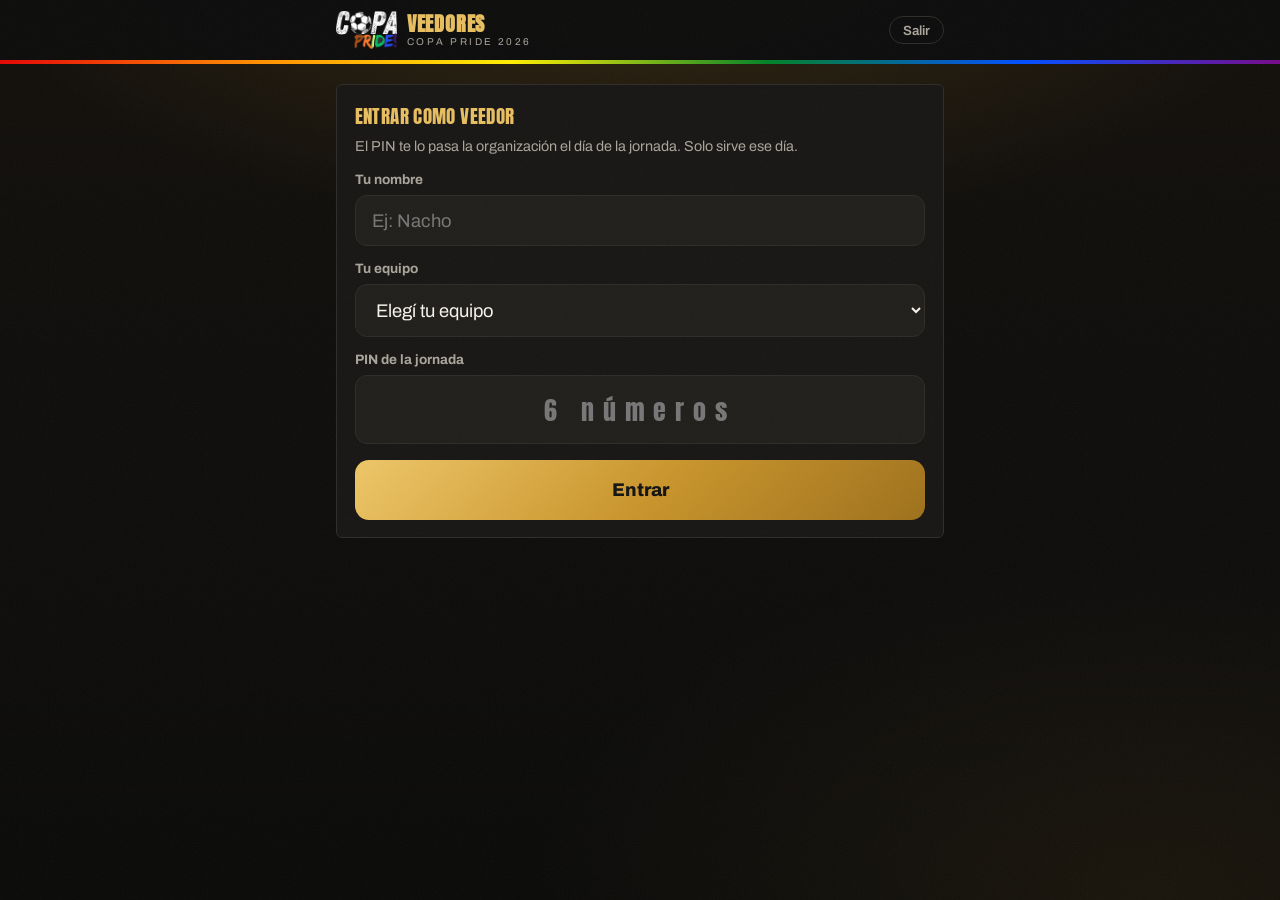
==== veedor.html @ 3f90dde9 "Sitio Copa Pride 2026: versión inicial Co-Authored-By: Claude Sonnet 5.5 <noreply@anthropic.com> Cla" ====
<!doctype html>
<html lang="es">
<head>
  <meta charset="utf-8">
  <meta name="viewport" content="width=device-width, initial-scale=1, viewport-fit=cover">
  <meta name="theme-color" content="#0a0a0a">
  <meta name="robots" content="noindex, nofollow">
  <title>Veedores · Copa Pride</title>
  <link rel="preconnect" href="https://fonts.googleapis.com">
  <link rel="preconnect" href="https://fonts.gstatic.com" crossorigin>
  <link href="https://fonts.googleapis.com/css2?family=Anton&family=Archivo:wght@400;500;600;700&family=Permanent+Marker&display=swap" rel="stylesheet">
  <link rel="icon" type="image/png" href="img/logo.png">
  <link rel="stylesheet" href="base.css">
  <link rel="stylesheet" href="veedor.css">
</head>
<body class="vee">
  <!-- Si ves este cartel, es porque faltan archivos. Se oculta solo cuando todo carga bien. -->
  <div id="falta" style="background:#fff3cd;color:#3b2f00;padding:16px;font:16px/1.4 Arial,sans-serif;border-bottom:3px solid #c8932a">
    <b>Faltan archivos de la página.</b> Tienen que estar juntos en la misma carpeta:
    <code>veedor.html</code>, <code>veedor.css</code>, <code>veedor.js</code>, <code>style.css</code>, <code>app.js</code> y <code>data.js</code>.
  </div>

  <header class="vtop">
    <div class="vtop-in">
      <div class="vlogo-w"><img src="img/logo.png" alt="Copa Pride"><div class="vlogo"><b>Veedores</b><span id="vSub"></span></div></div>
      <div class="vquien" id="vQuien" hidden>
        <span id="vNombre"></span>
        <button type="button" class="vsalir" data-act="salir">Salir</button>
      </div>
    </div>
    <div class="franja"></div>
  </header>

  <main id="v-app" class="vwrap"></main>

  <script src="data.js"></script>
  <script src="app.js"></script>
  <script src="veedor.js"></script>
</body>
</html>
---- base.css ----
/* =====================================================================
   COPA PRIDE · estilos (negro y dorado)
   ===================================================================== */
:root{
  --negro:#0c0b0a;
  --negro-2:#151412;
  --negro-3:#1f1d1a;
  --linea:#2e2a25;
  --oro:#c8932a;
  --oro-claro:#e6bd5e;
  --oro-osc:#8a6218;
  --oro-grad:linear-gradient(135deg,#ecc566 0%,#c8932a 52%,#9c6f1a 100%);
  --orgullo:linear-gradient(90deg,#e40303,#ff8c00,#ffed00,#008026,#004dff,#750787);
  --plata:#c9ccd1;
  --bronce:#c9814a;
  --blanco:#f5f2ea;
  --gris:#a8a398;
  --radio:6px;
  --display:'Anton','Impact','Arial Narrow',sans-serif;
  --marcador:'Permanent Marker','Brush Script MT',cursive;
  --grano:url("data:image/svg+xml;utf8,<svg xmlns='http://www.w3.org/2000/svg' width='220' height='220'><filter id='n'><feTurbulence type='fractalNoise' baseFrequency='.85' numOctaves='2' stitchTiles='stitch'/><feColorMatrix values='0 0 0 0 1  0 0 0 0 1  0 0 0 0 1  0 0 0 .55 0'/></filter><rect width='100%' height='100%' filter='url(%23n)'/></svg>");
}
*{box-sizing:border-box;margin:0;padding:0}
html{scroll-behavior:smooth;background:#0c0b0a}
body{
  background:
    radial-gradient(1000px 460px at 50% -10%,rgba(200,147,42,.22),transparent 70%),
    radial-gradient(900px 500px at 90% 100%,rgba(200,147,42,.08),transparent 70%),
    linear-gradient(180deg,#100d08 0%,var(--negro) 50%,#080807 100%);
  background-attachment:fixed;
  color:var(--blanco);
  font-family:'Archivo','Helvetica Neue',Arial,sans-serif;
  line-height:1.45;-webkit-font-smoothing:antialiased;min-height:100vh;
}
/* grano de cemento sobre toda la página */
body::after{content:"";position:fixed;inset:0;background-image:var(--grano);opacity:.07;pointer-events:none;z-index:100;mix-blend-mode:screen}
a{color:inherit;text-decoration:none}
button{font-family:inherit}
h1,h2,h3{font-family:var(--display);letter-spacing:.02em;text-transform:uppercase;font-weight:400}

.aviso{background:var(--oro-grad);color:#111;text-align:center;font-size:.75rem;font-weight:700;letter-spacing:.08em;padding:.35rem 1rem}

/* ---------- Cabecera ---------- */
.top{background:rgba(12,11,10,.94);backdrop-filter:blur(8px);position:sticky;top:0;z-index:20}
.top-in{max-width:1100px;margin:0 auto;padding:.7rem 1rem;display:flex;align-items:center;gap:1.4rem;flex-wrap:wrap}
.logo{display:flex;align-items:center;gap:.75rem;line-height:1.05}
.logo-img{height:46px;width:auto;display:block}
.logo-txt{display:flex;flex-direction:column}
.logo-t{font-family:var(--display);font-size:1.25rem;letter-spacing:.04em;text-transform:uppercase;color:var(--oro-claro)}
.logo-s{font-size:.78rem;font-weight:600;letter-spacing:.2em;text-transform:uppercase;color:var(--oro-claro)}
.nav{display:flex;gap:.2rem;overflow-x:auto;scrollbar-width:none;flex:1}
.nav::-webkit-scrollbar{display:none}
.nav a{flex:0 0 auto;padding:.55rem 1.1rem;font-family:var(--display);font-size:.95rem;letter-spacing:.06em;text-transform:uppercase;color:var(--gris);transition:color .15s}
.nav a:hover{color:var(--blanco)}
.nav a.on{background:var(--oro-grad);color:#111;clip-path:polygon(9% 0,100% 0,91% 100%,0 100%);padding:.55rem 1.3rem}
.franja{height:4px;background:var(--orgullo)}

.wrap{max-width:1100px;margin:0 auto;padding:1.6rem 1rem 3rem}
.pie{text-align:center;color:var(--gris);font-size:.8rem;padding:2.2rem 1rem;border-top:4px solid;border-image:var(--orgullo) 1;display:flex;flex-direction:column;gap:.3rem}
.pie b{color:var(--blanco);font-family:var(--marcador);font-size:1.5rem;letter-spacing:.02em;font-weight:400;text-transform:none}

/* ---------- Títulos ---------- */
.kicker{display:block;font-size:.8rem;letter-spacing:.08em;color:var(--oro-claro);font-weight:700;margin-bottom:.3rem}
.titulo-pag{font-size:clamp(2.4rem,7vw,3.6rem);margin-bottom:1rem;line-height:1;letter-spacing:.01em}
/* cinta de enmascarar dorada */
.titulo-sec{display:block;width:fit-content;margin:2.2rem 0 1rem;padding:.3rem 1.1rem .25rem;font-size:1.25rem;color:#15110a;background:var(--oro-grad);transform:rotate(-1.2deg);clip-path:polygon(0 8%,3% 0,6% 6%,100% 0,98% 50%,100% 100%,4% 94%,0 100%,2% 50%)}

/* ---------- Controles ---------- */
.ctrl{display:flex;gap:.7rem;flex-wrap:wrap;align-items:center;margin-bottom:1.2rem}
.filtros{display:flex;gap:.5rem;flex-wrap:wrap;align-items:center}
.ctrl .filtros{margin:0}
.filtros + .bracket{margin-top:1.1rem}
.chip{background:var(--negro-3);color:var(--gris);border:1px solid var(--linea);padding:.5rem 1.2rem;border-radius:3px;font-family:var(--display);font-size:.95rem;letter-spacing:.05em;text-transform:uppercase;cursor:pointer}
.chip:hover{color:var(--blanco)}
.chip.on{background:var(--oro-grad);color:#111;border-color:var(--oro)}
.seg{display:inline-flex;background:var(--negro-3);border:1px solid var(--linea);border-radius:3px;padding:3px}
.seg button{background:none;border:0;color:var(--gris);padding:.4rem .9rem;border-radius:2px;font-weight:700;font-size:.82rem;cursor:pointer}
.seg button.on{background:var(--blanco);color:#111}
select.sel{background:var(--negro-3);color:var(--blanco);border:1px solid var(--linea);border-radius:3px;padding:.55rem 1rem;font-family:inherit;font-weight:600;font-size:.88rem}
.btn{display:inline-block;margin-top:.9rem;background:var(--oro-grad);color:#111;font-weight:700;padding:.6rem 1.2rem;border-radius:3px;font-size:.9rem}
.btn:hover{background:var(--oro-claro)}
.link-oro{color:var(--oro-claro);font-weight:700;font-size:.9rem}

/* ---------- Tarjetas base ---------- */
.card{background:var(--negro-2);border:1px solid var(--linea);border-left:3px solid var(--oro-osc);border-radius:var(--radio);padding:1.1rem 1.2rem}
.card + .card{margin-top:.8rem}
.vacio{color:var(--gris);text-align:center;padding:2.2rem 1rem;border:1px dashed var(--linea);border-radius:var(--radio)}
.vacio-txt{color:var(--gris);font-size:.8rem}
.cabeza{display:inline-block;margin-left:.45rem;padding:.05rem .4rem;background:var(--oro-grad);color:#15110a;font-size:.68rem;font-weight:800;letter-spacing:.03em;vertical-align:middle;clip-path:polygon(0 0,100% 0,96% 100%,4% 100%)}
.pais{font-size:.58rem;color:var(--gris);font-weight:700;letter-spacing:.06em;margin-left:.3rem;vertical-align:middle}

.badge{
  width:34px;height:34px;border-radius:50%;flex:0 0 auto;object-fit:cover;
  display:inline-flex;align-items:center;justify-content:center;
  background:linear-gradient(135deg,var(--oro-osc),var(--oro));color:#111;
  font-family:var(--display);font-weight:700;font-size:.78rem;letter-spacing:.03em;border:2px solid var(--oro-claro);
}
/* escudos subidos: se muestran enteros, sin recortar en círculo */
img.badge{object-fit:contain;border-radius:0;border:0;background:transparent;filter:drop-shadow(0 2px 4px rgba(0,0,0,.5))}
.badge.chico{width:28px;height:28px;font-size:.64rem;border-width:1px}
.badge.grande{width:84px;height:84px;font-size:1.6rem}
.badge.vacio-b{background:var(--negro-3);color:var(--gris);border-color:var(--linea)}

/* ---------- Inicio ---------- */
.hero{padding:1.2rem 0 1.4rem;display:grid;grid-template-columns:1fr minmax(220px,380px);gap:2.4rem;align-items:center}
.hero-lema{font-family:var(--marcador);font-size:clamp(1.3rem,3.2vw,1.9rem);color:var(--oro-claro);transform:rotate(-2deg);transform-origin:left;display:inline-block;margin-bottom:.4rem}
.hero-fecha{font-size:clamp(3.2rem,10vw,6.2rem);line-height:.95;color:var(--blanco);letter-spacing:.01em;font-weight:400}
.hero-cuando{display:inline-block;margin:.7rem 0 .9rem;padding:.3rem .9rem;background:var(--oro-grad);color:#15110a;font-weight:700;font-size:.95rem;transform:rotate(-1deg)}
.hero-donde{color:var(--blanco);font-size:1.05rem;line-height:1.5}
.hero-datos{list-style:none;display:flex;gap:1.6rem;flex-wrap:wrap;margin:1rem 0 .2rem;padding-top:.9rem;border-top:2px dashed var(--linea)}
.hero-datos li{color:var(--gris);font-size:.95rem}
.hero-datos b{font-family:var(--display);font-weight:400;font-size:1.9rem;color:var(--oro-claro);margin-right:.25rem;vertical-align:-2px}
.hero-cta{display:flex;gap:.7rem;flex-wrap:wrap;margin-top:.4rem}
.btn.sec{background:transparent;color:var(--blanco);border:1px solid var(--gris)}
.btn.sec:hover{background:var(--negro-3)}
.hero-logo{position:relative;display:flex;justify-content:center;padding-bottom:1.6rem}
.sello{position:absolute;z-index:2;right:0;bottom:-16%;transform:rotate(-5deg);background:var(--oro-grad);color:#15110a;padding:.35rem 1rem .4rem;text-align:center;line-height:1;box-shadow:0 6px 16px rgba(0,0,0,.5);clip-path:polygon(0 6%,4% 0,97% 4%,100% 0,98% 52%,100% 96%,3% 100%,0 94%,2% 50%)}
.sello b{display:block;font-family:var(--display);font-weight:400;font-size:2.4rem;letter-spacing:.03em}
.sello span{display:block;font-weight:800;font-size:.85rem;letter-spacing:.06em;text-transform:uppercase;margin-top:.1rem}
.hero-logo::before{content:"";position:absolute;inset:-18% -8%;background:radial-gradient(closest-side,rgba(200,147,42,.30),transparent 72%);z-index:0}
.hero-logo img{position:relative;z-index:1;width:100%;max-width:380px;height:auto;transform:rotate(3deg);filter:drop-shadow(0 10px 26px rgba(0,0,0,.7))}
@media (max-width:700px){.hero{grid-template-columns:1fr;gap:1.2rem}.hero-logo{order:-1}.hero-logo img{max-width:250px}.hero-datos{gap:1.1rem}}

.sede{display:flex;justify-content:space-between;align-items:center;gap:1rem;flex-wrap:wrap;background:var(--negro-2);border:1px solid var(--linea);border-left:3px solid var(--oro-osc);border-radius:var(--radio);padding:1rem 1.2rem;transition:border-color .15s}
.sede:hover{border-color:var(--oro)}
.sede h3{font-size:1.2rem;margin:.1rem 0}
.sede p{color:var(--gris);font-size:.88rem}

.camp-grid{display:grid;grid-template-columns:repeat(auto-fit,minmax(250px,1fr));gap:.8rem}
.camp-card{display:flex;align-items:center;gap:1rem;background:var(--negro-2);border:1px solid var(--linea);border-left:3px solid var(--oro-osc);border-radius:var(--radio);padding:1rem 1.2rem}
.camp-card h3{font-size:1.3rem}
.camp-card:not(.tbd){border-color:var(--oro-osc)}
.camp-card.tbd h3{color:var(--gris)}

/* ---------- Resultados / partidos ---------- */
.res-grid{display:grid;grid-template-columns:repeat(auto-fill,minmax(300px,1fr));gap:.8rem}
.res,.celda{position:relative;background:var(--negro-2);border:1px solid var(--linea);border-radius:6px;padding:0 .9rem .7rem}
/* ticket: franja de datos arriba, línea de corte y muescas */
.res-top{margin:0 -.9rem .55rem;padding:.6rem .9rem;background:rgba(200,147,42,.10);border-bottom:2px dashed var(--linea);position:relative}
.res-top::before,.res-top::after{content:"";position:absolute;bottom:-9px;width:16px;height:16px;border-radius:50%;background:var(--negro);border:1px solid var(--linea);z-index:2}
.res-top::before{left:-9px;clip-path:inset(0 0 0 50%)}
.res-top::after{right:-9px;clip-path:inset(0 50% 0 0)}
.res-top{display:flex;justify-content:space-between;align-items:center;gap:.5rem;font-size:.72rem;letter-spacing:.06em;color:var(--oro-claro);font-weight:700}
.tag{padding:.15rem .55rem;border-radius:2px;font-size:.66rem;letter-spacing:.08em;background:var(--negro-3);color:var(--gris)}
.tag.pend{background:rgba(200,147,42,.15);color:var(--oro-claro)}
.fe{display:flex;align-items:center;gap:.6rem;padding:.28rem 0;color:var(--gris);font-weight:600;font-size:.92rem}
.fe .n{flex:1;min-width:0;overflow:hidden;text-overflow:ellipsis;white-space:nowrap}
.fe .n.tbd{font-style:italic;font-weight:500}
.fe .gl{font-family:var(--display);font-size:1.7rem;min-width:1.4rem;text-align:right;color:var(--gris)}
.fe .gl i{font-size:.8rem;font-style:normal;color:var(--gris);margin-left:.35rem}
.fe.gana{color:var(--blanco)}
.fe.gana .gl{color:var(--oro-claro)}
.fe.pierde{color:var(--gris)}
a.fe:hover .n{color:var(--oro-claro)}
.veedor{margin-top:.35rem;font-size:.76rem;color:var(--gris)}

details{margin-top:.5rem;padding-top:.5rem;border-top:1px solid var(--linea)}
summary{list-style:none;cursor:pointer;display:flex;align-items:center;gap:.9rem;font-size:.78rem;color:var(--gris);font-weight:600}
summary::-webkit-details-marker{display:none}
summary .chev{margin-left:auto;transition:transform .15s}
details[open] summary .chev{transform:rotate(180deg)}
.det{list-style:none;margin-top:.6rem;display:grid;gap:.25rem;font-size:.8rem;color:var(--blanco)}
.det small{color:var(--gris)}

/* ---------- Fixture en grilla ---------- */
.grilla-wrap{overflow-x:auto;padding-bottom:.6rem}
.grilla{display:grid;gap:.7rem;min-width:max-content;align-items:start}
.g-head{font-family:var(--display);text-align:center;font-size:.8rem;letter-spacing:.2em;color:var(--gris)}
.g-head b{font-size:1.6rem;color:var(--blanco);letter-spacing:.02em;margin-right:.2rem}
.g-hora{font-family:var(--display);font-size:1.3rem;color:var(--oro-claro);padding-top:.6rem}
.g-cel{min-height:84px}
.g-cel:empty{border:1px dashed var(--linea);border-radius:6px}

/* ---------- Zonas ---------- */
.zonas-cab{display:flex;justify-content:space-between;align-items:flex-end;gap:1rem;flex-wrap:wrap;margin-bottom:.6rem}
.leyendas{display:flex;gap:1rem;flex-wrap:wrap;font-size:.8rem;color:var(--gris);margin-bottom:1rem}
.ley{display:inline-flex;align-items:center;gap:.4rem;font-weight:600}
.ley i{display:inline-block;width:4px;height:16px;border-radius:2px;background:var(--oro)}
.zonas-grid{display:grid;grid-template-columns:1fr 1fr;gap:1rem}
.zona{background:var(--negro-2);border:1px solid var(--linea);border-left:3px solid var(--oro-osc);border-radius:var(--radio);padding:1rem 1rem .6rem;overflow-x:auto}
.zona-t{font-family:var(--display);font-size:1.3rem;letter-spacing:.05em;color:var(--gris);margin:0 0 .5rem}
.zona-t span{color:var(--oro);font-size:1.6rem;margin-right:.2rem}
h3.zona-t{margin:1.6rem 0 .7rem}
.zona .zona-t{margin-top:0}
table{width:100%;border-collapse:collapse;font-size:.88rem}
th,td{padding:.55rem .45rem;text-align:center;white-space:nowrap}
th{font-size:.64rem;letter-spacing:.12em;text-transform:uppercase;color:var(--gris);font-weight:700}
td{border-top:1px solid var(--linea)}
td.izq,th.izq{text-align:left}
td.pts{font-weight:700;color:var(--oro-claro);font-family:var(--display);font-size:1.05rem}
td.pos{color:var(--gris);width:2rem;box-shadow:inset 3px 0 0 transparent}
td.pos.q-oro{color:var(--oro-claro);font-weight:700;box-shadow:inset 3px 0 0 var(--oro)}
td.pos.q-plata{color:var(--plata);font-weight:700;box-shadow:inset 3px 0 0 var(--plata)}
td.pos.q-bronce{color:var(--bronce);font-weight:700;box-shadow:inset 3px 0 0 var(--bronce)}
.ley i.q-oro{background:var(--oro)}
.ley i.q-plata{background:var(--plata)}
.ley i.q-bronce{background:var(--bronce)}
.celda-eq{display:flex;align-items:center;gap:.6rem;font-weight:600}
.celda-eq:hover{color:var(--oro-claro)}
.tabla-wrap{overflow-x:auto}
.leyenda{font-size:.76rem;color:var(--gris);margin-top:1rem}

/* ---------- Copas (llaves) ---------- */
.bracket{display:flex;gap:1.4rem;overflow-x:auto;padding-bottom:.8rem;align-items:stretch}
.rcol{flex:1 0 250px;display:flex;flex-direction:column}
.rcol > h3{font-size:.8rem;color:var(--gris);letter-spacing:.2em;margin-bottom:.7rem}
.rcruces{display:flex;flex-direction:column;justify-content:space-around;gap:.9rem;flex:1}
.cruce{background:var(--negro-2)}
.campeon{text-align:center;background:var(--negro-2);border:1px solid var(--oro-osc);border-left:3px solid var(--oro);border-radius:var(--radio);padding:1.2rem 1rem;display:flex;flex-direction:column;align-items:center;gap:.5rem}
.campeon.tbd{border-color:var(--linea)}
.campeon.tbd h3{color:var(--gris)}
.copa-ico{font-size:2rem}

/* ---------- Equipos / jugadores ---------- */
.grid{display:grid;grid-template-columns:repeat(auto-fill,minmax(210px,1fr));gap:.8rem}
.tarjeta{background:var(--negro-2);border:1px solid var(--linea);border-radius:var(--radio);padding:1.1rem;text-align:center;transition:border-color .15s,transform .15s}
a.tarjeta:hover{border-color:var(--oro);transform:translateY(-2px)}
.tarjeta .badge{margin:0 auto .6rem}
.tarjeta h3{font-size:1rem;margin-bottom:.15rem}
.tarjeta p{font-size:.78rem;color:var(--gris)}
.foto{width:84px;height:84px;border-radius:50%;object-fit:cover;margin:0 auto .6rem;display:block;border:2px solid var(--oro)}
.dorsal{font-family:var(--display);color:var(--oro);font-size:.8rem;letter-spacing:.1em}
.volver{display:inline-block;color:var(--oro);font-size:.85rem;margin-bottom:1rem;font-weight:700}
.ficha{display:flex;align-items:center;gap:1.1rem;margin-bottom:1rem}
.ficha h2{font-size:1.8rem;line-height:1.1}
.ficha p{color:var(--gris);font-size:.88rem}

/* ---------- Estadísticas ---------- */
.estad-grid{display:grid;grid-template-columns:1fr 1fr;gap:1rem;align-items:start}
.panel{background:var(--negro-2);border:1px solid var(--linea);border-left:3px solid var(--oro-osc);border-radius:var(--radio);padding:1.1rem 1.2rem}
.panel-h{display:flex;justify-content:space-between;align-items:baseline;margin-bottom:.5rem}
.panel-h h3{font-size:1.25rem}
.panel-h span{font-size:.64rem;letter-spacing:.14em;color:var(--gris);font-weight:700}
.rank{list-style:none}
.rank li{display:grid;grid-template-columns:2rem 1fr auto auto;align-items:center;gap:.6rem;padding:.55rem 0;border-top:1px solid var(--linea)}
.rank li:first-child{border-top:0}
.rk{font-family:var(--display);color:var(--gris);font-size:1.1rem}
.rank li:first-child .rk{color:var(--oro-claro)}
.li-main{min-width:0;font-weight:700;line-height:1.15}
.li-main a:hover{color:var(--oro-claro)}
.li-main small{display:block;color:var(--gris);font-weight:500;font-size:.78rem;margin-top:.15rem}
.rank li > b{font-family:var(--display);color:var(--oro-claro);font-size:1.5rem;grid-column:-2}
.mini{color:var(--gris);font-size:.78rem;white-space:nowrap}

/* ---------- Mapa ---------- */
.mapa-grid{display:grid;grid-template-columns:1.4fr 1fr;gap:1rem;align-items:start}
.mapa-img{width:100%;display:block;border-radius:12px}
.dir{color:var(--gris);font-size:.9rem;margin-top:.3rem}
.chips-c{display:flex;gap:.5rem;flex-wrap:wrap;margin:.6rem 0 .8rem}
.chip-c{font-family:var(--display);font-size:1.3rem;color:var(--oro-claro);background:var(--negro-3);border:1px solid var(--linea);border-radius:12px;min-width:3rem;text-align:center;padding:.3rem .7rem}

/* ---------- Historial ---------- */
.hist{display:grid;grid-template-columns:1fr 1fr 1fr;gap:.6rem;margin-top:.7rem}
.hist div{background:var(--negro-3);border-radius:10px;padding:.6rem .75rem;font-size:.85rem}
.hist small{display:block;color:var(--oro);font-size:.65rem;letter-spacing:.12em;text-transform:uppercase;margin-bottom:.15rem;font-weight:700}
.hist-cab{display:flex;justify-content:space-between;align-items:baseline;gap:.6rem}
.hist-cab h3{font-size:1.15rem;color:var(--oro-claro)}
.hist-cab span{color:var(--gris);font-size:.8rem}
.nota{color:var(--gris);font-size:.76rem;margin-top:.8rem}

@media (max-width:760px){
  .zonas-grid,.estad-grid,.mapa-grid{grid-template-columns:1fr}
  .hist{grid-template-columns:1fr}
  .ficha{flex-direction:column;text-align:center}
  .grid{grid-template-columns:1fr 1fr;gap:.6rem}
  .tarjeta{padding:.8rem .5rem}
  .foto,.badge.grande{width:72px;height:72px}
  .res-grid{grid-template-columns:1fr}
  .top-in{gap:.6rem}
}

/* ---- EN VIVO ---- */
.tag.vivo{display:inline-flex;align-items:center;gap:.35rem;background:rgba(217,66,59,.18);color:#ff8a82;font-weight:800}
.tag.vivo i{width:.5rem;height:.5rem;border-radius:50%;background:#ff4b3e;animation:pulso 1.2s ease-in-out infinite}
@keyframes pulso{0%,100%{opacity:1;transform:scale(1)}50%{opacity:.35;transform:scale(.7)}}
.res.live,.celda.live{border-color:#d9423b;box-shadow:0 0 0 1px rgba(217,66,59,.35)}
@media (max-width:520px){.logo-s{font-size:.64rem;letter-spacing:.12em}.logo-img{height:40px}}

/* ---- Intro con el logo ---- */
#intro{position:fixed;inset:0;z-index:200;background:#0c0b0a radial-gradient(closest-side at 50% 45%,rgba(200,147,42,.28),transparent 75%);display:flex;align-items:center;justify-content:center;animation:introSale .55s ease 2.7s forwards;cursor:pointer}
#intro::after{content:"";position:absolute;inset:0;background-image:var(--grano);opacity:.07;mix-blend-mode:screen;pointer-events:none}
.intro-in{display:flex;flex-direction:column;align-items:center;gap:1.3rem;padding:1rem}
.intro-logo{position:relative;padding-bottom:1.6rem}
.intro-logo .sello{right:-10%;bottom:-12%;animation:introSello .55s cubic-bezier(.2,1.5,.4,1) 1s both}
@keyframes introSello{from{opacity:0;transform:scale(1.7) rotate(-14deg)}to{opacity:1;transform:rotate(-5deg)}}
.intro-in .intro-logo img{width:min(78vw,420px);height:auto;animation:introLogo .9s cubic-bezier(.2,1.4,.4,1) both;filter:drop-shadow(0 12px 30px rgba(0,0,0,.7))}
.intro-barra{display:block;width:min(70vw,360px);height:5px;background:var(--orgullo);transform-origin:left;animation:introBarra .8s ease .55s both}
.intro-by{display:flex;align-items:center;gap:.8rem;animation:introBy .7s ease 1.1s both}
.intro-by span{font-family:var(--marcador);font-size:1.6rem;color:var(--gris)}
.intro-in .intro-by img{width:auto;height:min(15vw,70px);animation:none;filter:none}
@keyframes introBy{from{opacity:0;transform:translateY(10px)}to{opacity:1;transform:none}}
@keyframes introLogo{from{opacity:0;transform:scale(.7) rotate(-8deg)}to{opacity:1;transform:scale(1) rotate(-2deg)}}
@keyframes introBarra{from{transform:scaleX(0)}to{transform:scaleX(1)}}
@keyframes introSale{to{opacity:0;visibility:hidden}}
@media (prefers-reduced-motion:reduce){#intro{animation-duration:.01s;animation-delay:.6s}.intro-in img,.intro-barra,.intro-by,.intro-logo .sello{animation:none}}

/* Historial: franjas Oro / Plata */
.hf{margin-top:.8rem;border-radius:12px;padding:.55rem .6rem .6rem;border-left:5px solid var(--oro);background:linear-gradient(90deg,rgba(200,147,42,.16),rgba(200,147,42,.03))}
.hf h4{font-family:var(--display);font-size:.95rem;letter-spacing:.08em;text-transform:uppercase;color:var(--oro-claro);margin:0 0 .45rem}
.hf.plata{border-left-color:var(--plata);background:linear-gradient(90deg,rgba(201,204,209,.2),rgba(201,204,209,.04))}
.hf.plata h4{color:#e4e7eb}
.hf.plata .hc small{color:#b9bec6}
.hist2{display:grid;grid-template-columns:1fr 1fr;gap:.6rem}
.hist2.hg{grid-template-columns:1fr;margin-top:.8rem}
.hc{background:var(--negro-3);border-radius:10px;padding:.6rem .75rem;font-size:.9rem;display:flex;flex-wrap:wrap;align-items:center;gap:.15rem .6rem}
.hc small{flex-basis:100%;color:var(--oro);font-size:.65rem;letter-spacing:.12em;text-transform:uppercase;font-weight:700}
.hc .badge.chico{width:34px;height:34px}
.hc span{font-weight:700}
@media (max-width:520px){.hist2{grid-template-columns:1fr}}

.hc .hq{color:var(--gris);font-style:normal;font-size:.8rem}

/* Campeón más grande que subcampeón */
.hist2{grid-template-columns:1.6fr 1fr}
.hc.camp{padding:.85rem 1rem;gap:.2rem .8rem}
.hc.camp .badge.chico{width:60px;height:60px}
.hc.camp span{font-size:1.25rem;font-family:var(--display);letter-spacing:.03em;text-transform:uppercase}
.hc.camp small{font-size:.72rem}
.hf.oro .hc.camp{box-shadow:inset 0 0 0 1px rgba(230,189,94,.45)}
.hf.plata .hc.camp{box-shadow:inset 0 0 0 1px rgba(201,204,209,.5)}
.hist2.hg{grid-template-columns:1fr}
@media (max-width:520px){.hist2{grid-template-columns:1fr}}

/* Oro destaca; Plata más compacta */
.hf.oro h4{font-size:1.1rem}
.hf.plata{margin-top:.6rem;padding:.4rem .5rem .45rem;max-width:88%}
.hf.plata h4{font-size:.8rem;margin-bottom:.3rem}
.hf.plata .hist2{gap:.45rem}
.hf.plata .hc{padding:.4rem .6rem;font-size:.8rem}
.hf.plata .hc small{font-size:.58rem}
.hf.plata .hc .badge.chico{width:26px;height:26px}
.hf.plata .hc.camp{padding:.5rem .7rem}
.hf.plata .hc.camp .badge.chico{width:40px;height:40px}
.hf.plata .hc.camp span{font-size:1rem}
@media (max-width:520px){.hf.plata{max-width:100%}}

/* ===== Intro con pelota que cae y rebota ===== */
.intro-logo{padding-bottom:1.6rem}
.il-wrap{position:relative;width:min(78vw,420px);transform:rotate(-2deg)}
.intro-in .intro-logo .il-base{display:block;width:100%;height:auto;animation:ilBase .6s cubic-bezier(.2,1.2,.4,1) both;filter:drop-shadow(0 12px 30px rgba(0,0,0,.7))}
.intro-in .intro-logo .il-ball{position:absolute;left:22.46%;top:2.33%;width:35.87%;height:auto;transform-origin:50% 100%;animation:ilBola 1.8s linear .5s both;z-index:2;filter:drop-shadow(0 6px 10px rgba(0,0,0,.5))}
.intro-in .il-wrap img{animation-fill-mode:both}
.il-rebote{position:absolute;left:30%;top:84%;width:20%;height:5%;border-radius:50%;background:rgba(0,0,0,.45);filter:blur(5px);opacity:0;animation:ilSombra 1.8s linear .5s both}
@keyframes ilBase{from{opacity:0;transform:scale(.8)}to{opacity:1;transform:none}}
/* cae y hace poing, poing, poing (cada rebote mas bajo) */
@keyframes ilBola{
  0%{transform:translateY(-330%);animation-timing-function:cubic-bezier(.55,0,1,.45)}
  30.5%{transform:translateY(0) scale(1,1);animation-timing-function:linear}
  32%{transform:translateY(0) scale(1.14,.86);animation-timing-function:cubic-bezier(0,.55,.45,1)}
  47.2%{transform:translateY(-100%) scale(1,1);animation-timing-function:cubic-bezier(.55,0,1,.45)}
  63.9%{transform:translateY(0) scale(1,1);animation-timing-function:linear}
  65.2%{transform:translateY(0) scale(1.1,.9);animation-timing-function:cubic-bezier(0,.55,.45,1)}
  75%{transform:translateY(-45%) scale(1,1);animation-timing-function:cubic-bezier(.55,0,1,.45)}
  86.1%{transform:translateY(0) scale(1,1);animation-timing-function:linear}
  87.2%{transform:translateY(0) scale(1.07,.93);animation-timing-function:cubic-bezier(0,.55,.45,1)}
  93.1%{transform:translateY(-18%) scale(1,1);animation-timing-function:cubic-bezier(.55,0,1,.45)}
  99%{transform:translateY(0) scale(1,1);animation-timing-function:ease-out}
  100%{transform:translateY(0) scale(1.03,.97)}
}
@keyframes ilSombra{0%,25%{opacity:0;transform:scale(.3)}30.5%{opacity:.55;transform:scale(1)}47.2%{opacity:.2;transform:scale(.55)}63.9%{opacity:.5;transform:scale(1)}75%{opacity:.3;transform:scale(.8)}86.1%{opacity:.5;transform:scale(1)}93.1%{opacity:.4;transform:scale(.92)}99%,100%{opacity:.5;transform:scale(1)}}
/* confeti desde el centro de la pelota */
.il-confeti{position:absolute;left:41%;top:34%;width:0;height:0;z-index:3;pointer-events:none}
.il-confeti i{position:absolute;left:0;top:0;width:9px;height:14px;border-radius:2px;opacity:0;animation:ilConf 1.5s cubic-bezier(.15,.7,.3,1) both}
@keyframes ilConf{0%{opacity:0;transform:translate(0,0) rotate(0) scale(.4)}12%{opacity:1}100%{opacity:0;transform:translate(var(--dx),calc(var(--dy) + 90px)) rotate(var(--r)) scale(1)}}
/* destello al quedar quieta la pelota */
.il-wrap::after{content:"";position:absolute;left:12%;top:-12%;width:60%;height:100%;border-radius:50%;background:radial-gradient(circle,rgba(255,235,170,.55),transparent 62%);opacity:0;animation:ilFlash .9s ease 2.4s both;pointer-events:none;z-index:1}
@keyframes ilFlash{0%{opacity:0;transform:scale(.5)}25%{opacity:1}100%{opacity:0;transform:scale(1.4)}}
/* tiempos nuevos del resto de la intro */
#intro{animation:introSale .6s ease 5.4s forwards}
.intro-logo .sello{animation:introSello .55s cubic-bezier(.2,1.5,.4,1) 2.5s both}
.intro-barra{animation:introBarra .7s ease 2.4s both}
.intro-by{animation:introBy .7s ease 2.85s both}
#intro.sin-mov .intro-logo .il-ball,#intro.sin-mov .intro-logo .il-base,#intro.sin-mov .il-rebote{animation:none;opacity:1}
#intro.sin-mov .il-rebote,#intro.sin-mov .il-confeti{display:none}
@media (prefers-reduced-motion:reduce){.intro-in .intro-logo .il-ball,.intro-in .intro-logo .il-base{animation:none}.il-confeti,.il-rebote,.il-wrap::after{display:none}}

table.valla td.pos{font-weight:700}
table.valla tbody tr:first-child td.pos{color:var(--oro-claro);box-shadow:inset 3px 0 0 var(--oro)}
table.valla td.izq .celda-eq{display:inline-flex;align-items:center;gap:.5rem}
---- veedor.css ----
/* Pantalla de veedores: hecha para celular, botones grandes. */
body.vee{padding-bottom:3rem}
.vtop{background:rgba(10,10,10,.95);position:sticky;top:0;z-index:20}
.vtop-in{max-width:640px;margin:0 auto;padding:.7rem 1rem;display:flex;align-items:center;justify-content:space-between;gap:1rem}
.vlogo{display:flex;flex-direction:column;line-height:1.05}
.vlogo-w{display:flex;align-items:center;gap:.6rem}
.vlogo-w img{height:38px;width:auto}
.vlogo b{font-family:var(--display);font-size:1.25rem;letter-spacing:.04em;text-transform:uppercase;color:var(--oro-claro)}
.vlogo span{font-size:.62rem;letter-spacing:.25em;text-transform:uppercase;color:var(--gris);margin-top:.15rem}
.vquien{display:flex;align-items:center;gap:.6rem;font-weight:700;font-size:.9rem}
.vsalir{background:none;border:1px solid var(--linea);color:var(--gris);border-radius:999px;padding:.35rem .8rem;font-weight:600;cursor:pointer}
.vwrap{max-width:640px;margin:0 auto;padding:1.2rem 1rem}
.vtit{font-size:1.8rem;margin-bottom:.2rem}
.vtxt{color:var(--gris);font-size:.9rem;margin-bottom:.8rem}
.vaviso{background:rgba(217,66,59,.15);border:1px solid #d9423b;color:#ffb3ae;border-radius:12px;padding:.7rem .9rem;margin-bottom:1rem;font-weight:600}
.vcaja{background:var(--negro-2);border:1px solid var(--linea);border-radius:var(--radio);padding:1.1rem;margin-bottom:.9rem}
.vcaja h2,.vcaja h3{font-size:1.2rem;margin-bottom:.4rem;color:var(--oro-claro)}
.vcaja label{display:block;font-weight:700;font-size:.85rem;margin:.8rem 0 0;color:var(--gris)}
.vcaja input{display:block;width:100%;margin-top:.35rem;background:var(--negro-3);border:1px solid var(--linea);color:var(--blanco);border-radius:12px;padding:.9rem 1rem;font-size:1.15rem;font-family:inherit}
.vcaja input:focus{outline:2px solid var(--oro);border-color:var(--oro)}
.vcaja #iPin{letter-spacing:.35em;text-align:center;font-size:1.6rem;font-family:var(--display)}

.vbtn{border:0;border-radius:14px;background:var(--oro-grad);color:#111;font-weight:800;font-size:1rem;padding:.9rem 1rem;min-height:52px;cursor:pointer;font-family:inherit;touch-action:manipulation}
.vbtn:active{transform:scale(.98)}
.vbtn:disabled{opacity:.4;cursor:not-allowed}
.vbtn.grande{width:100%;font-size:1.15rem;min-height:60px;margin-top:1rem}
.vbtn.chico{min-height:42px;padding:.5rem .9rem;font-size:.9rem;border-radius:999px}
.vbtn.sec{background:var(--negro-3);color:var(--blanco);border:1px solid var(--linea)}
.vbtn.fin{background:#fff;color:#111}

.vhora{font-family:var(--display);font-size:1.4rem;color:var(--oro-claro);margin:1.2rem 0 .5rem}
.vlista{display:grid;gap:.6rem}
.vp{display:flex;flex-direction:column;gap:.45rem;text-align:left;width:100%;background:var(--negro-2);border:1px solid var(--linea);color:var(--blanco);border-radius:14px;padding:.9rem 1rem;cursor:pointer;font-family:inherit}
.vp:disabled{opacity:.55;cursor:not-allowed}
.vp-top{display:flex;justify-content:space-between;gap:.6rem;font-size:.68rem;letter-spacing:.12em;text-transform:uppercase;color:var(--oro);font-weight:700}
.vp-est{color:var(--gris);text-align:right}
.vp.mio{border-color:var(--oro);background:rgba(200,147,42,.08)}
.vp.mio .vp-est{color:var(--oro-claro)}
.vp.ocupado .vp-est{color:#ffb3ae}
.vp.final .vp-est{color:var(--gris)}
.vp-eq{font-size:1.1rem;font-weight:700}
.vp-eq b{color:var(--gris);font-weight:500;margin:0 .2rem}
.vp-eq i{color:var(--gris);font-weight:500}

.vbar{display:flex;align-items:center;justify-content:space-between;gap:.6rem;margin-bottom:.8rem}
.vmeta{font-size:.7rem;letter-spacing:.1em;text-transform:uppercase;color:var(--oro);font-weight:700;text-align:center;flex:1}
.vchip{font-size:.72rem;font-weight:700;padding:.3rem .7rem;border-radius:999px;background:var(--negro-3);color:var(--gris);white-space:nowrap}
.vchip.ok{color:#8be59b}
.vchip.pend{color:var(--oro-claro)}
.vchip.offline,.vchip.err,.vchip.lock{background:rgba(217,66,59,.2);color:#ffb3ae}
.vmarc{display:grid;grid-template-columns:1fr auto 1fr;align-items:center;gap:.6rem;margin:.4rem 0 1rem;text-align:center}
.vm-eq{font-family:var(--display);text-transform:uppercase;font-size:1.05rem;line-height:1.1;word-break:break-word}
.vm-n{display:flex;align-items:center;gap:.5rem;font-family:var(--display)}
.vm-n b{font-size:3.6rem;line-height:1;color:var(--oro-claro);min-width:2.2rem}
.vm-n i{font-style:normal;color:var(--gris);font-size:2rem}
.vfinal{text-align:center;background:rgba(139,229,155,.12);border:1px solid #4a9b5a;color:#8be59b;border-radius:12px;padding:.6rem;font-weight:700;margin-bottom:.9rem}
.vpaneles{display:grid;grid-template-columns:1fr 1fr;gap:.7rem;margin-bottom:.9rem}
.veq{background:var(--negro-2);border:1px solid var(--linea);border-radius:var(--radio);padding:.8rem;display:flex;flex-direction:column;gap:.6rem}
.veq h3{font-size:.95rem;text-align:center;color:var(--blanco);min-height:2.2em;display:flex;align-items:center;justify-content:center}
.vbtn.gol{min-height:84px;font-size:1.4rem}
.vtarj{display:grid;gap:.5rem}
.vbtn.am{background:#f2c200;color:#111}
.vbtn.ro{background:#d9423b;color:#fff}

.vev{list-style:none;display:grid;gap:.5rem}
.vev li{display:flex;align-items:center;gap:.7rem;background:var(--negro-3);border-radius:12px;padding:.6rem .8rem}
.vev .ev-i{font-size:1.3rem}
.vev .ev-t{flex:1;display:flex;flex-direction:column;line-height:1.2}
.vev .ev-t small{color:var(--gris)}
.vev .vacio-ev{color:var(--gris);justify-content:center}
.vbtn.borrar{background:transparent;color:#ffb3ae;border:1px solid #6b2e2a}
.vpen{display:flex;align-items:center;justify-content:space-between;gap:.6rem;margin-top:.6rem;font-weight:700}
.vpen div{display:flex;align-items:center;gap:.8rem}
.vpen b{font-family:var(--display);font-size:1.8rem;min-width:1.6rem;text-align:center;color:var(--oro-claro)}
.vfin{display:grid;gap:.6rem;margin-top:.4rem}
.vfin .vbtn.sec{width:100%}

.vov{position:fixed;inset:0;background:rgba(0,0,0,.72);z-index:50;display:flex;align-items:flex-end;justify-content:center}
.vsheet{width:100%;max-width:640px;max-height:88vh;overflow:auto;background:var(--negro-2);border-top:3px solid var(--oro);border-radius:20px 20px 0 0;padding:1.1rem 1rem calc(1.2rem + env(safe-area-inset-bottom))}
.vsheet h3{font-size:1.3rem;color:var(--oro-claro)}
.vjug{display:grid;gap:.5rem;margin:.6rem 0 .9rem}
.vbtn.jug{background:var(--negro-3);color:var(--blanco);border:1px solid var(--linea);text-align:left;font-weight:700}
.vbtn.jug b{color:var(--oro);margin-right:.4rem;font-family:var(--display)}
.vbtn.jug.sin{color:var(--gris);font-weight:600}
@media (max-width:380px){.vm-n b{font-size:3rem}.vm-eq{font-size:.9rem}}

.vbtn.az{background:#2f7fe0;color:#fff}
.vcaja select{display:block;width:100%;margin-top:.35rem;background:var(--negro-3);border:1px solid var(--linea);color:var(--blanco);border-radius:12px;padding:.9rem 1rem;font-size:1.15rem;font-family:inherit}
.vcaja select:focus{outline:2px solid var(--oro);border-color:var(--oro)}
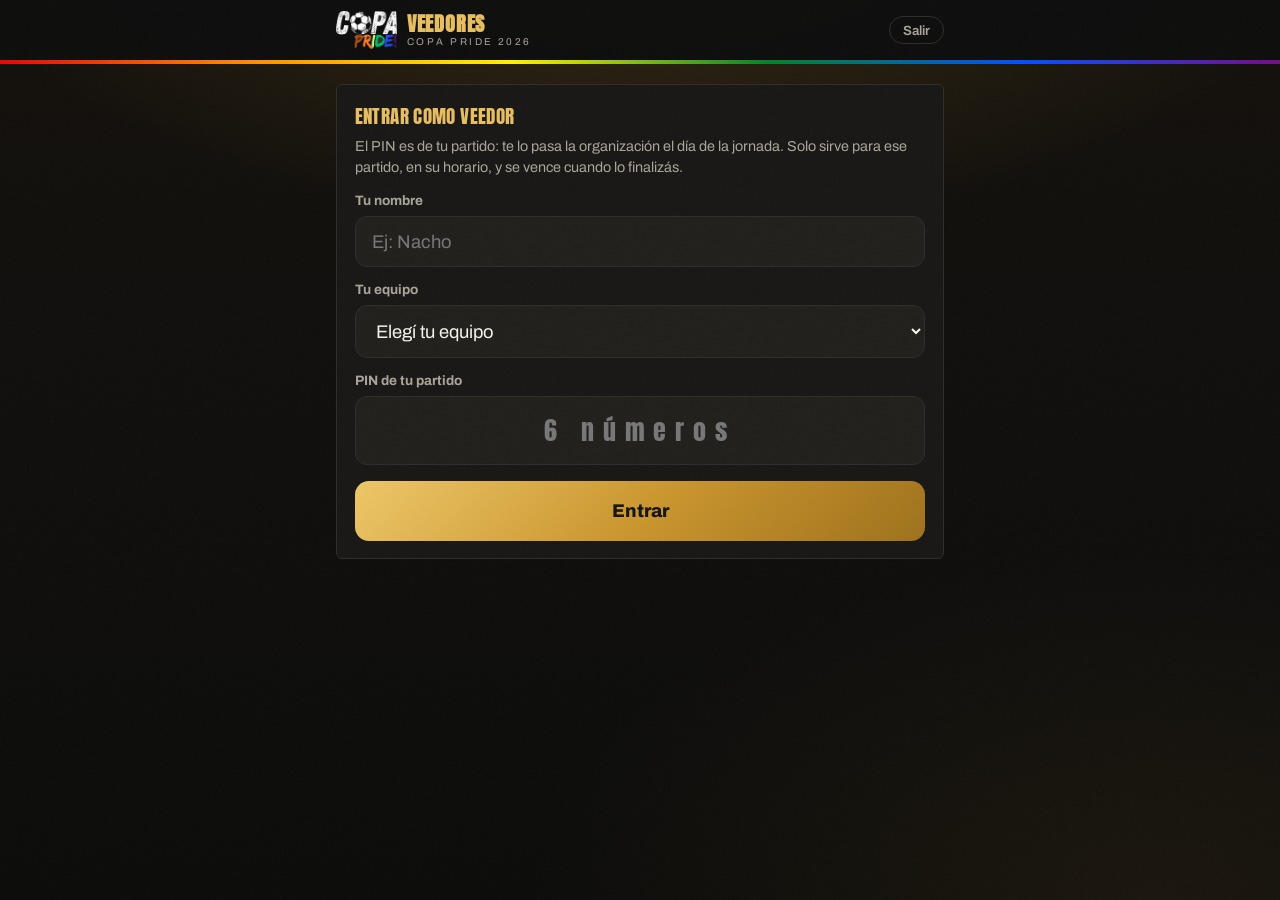
==== commit 6974b076: "Evitar versiones viejas en caché del celu (veedor) Co-Authored-By: Claude Sonnet 5.5 <noreply@anthro" ====
--- a/veedor.html
+++ b/veedor.html
@@ -11,7 +11,7 @@
   <link href="https://fonts.googleapis.com/css2?family=Anton&family=Archivo:wght@400;500;600;700&family=Permanent+Marker&display=swap" rel="stylesheet">
   <link rel="icon" type="image/png" href="img/logo.png">
   <link rel="stylesheet" href="base.css">
-  <link rel="stylesheet" href="veedor.css">
+  <link rel="stylesheet" href="veedor.css?v=1792259543">
 </head>
 <body class="vee">
   <!-- Si ves este cartel, es porque faltan archivos. Se oculta solo cuando todo carga bien. -->
@@ -33,8 +33,8 @@
 
   <main id="v-app" class="vwrap"></main>
 
-  <script src="data.js"></script>
-  <script src="app.js"></script>
-  <script src="veedor.js"></script>
+  <script src="data.js?v=1792259543"></script>
+  <script src="app.js?v=1792259543"></script>
+  <script src="veedor.js?v=1792259543"></script>
 </body>
 </html>
